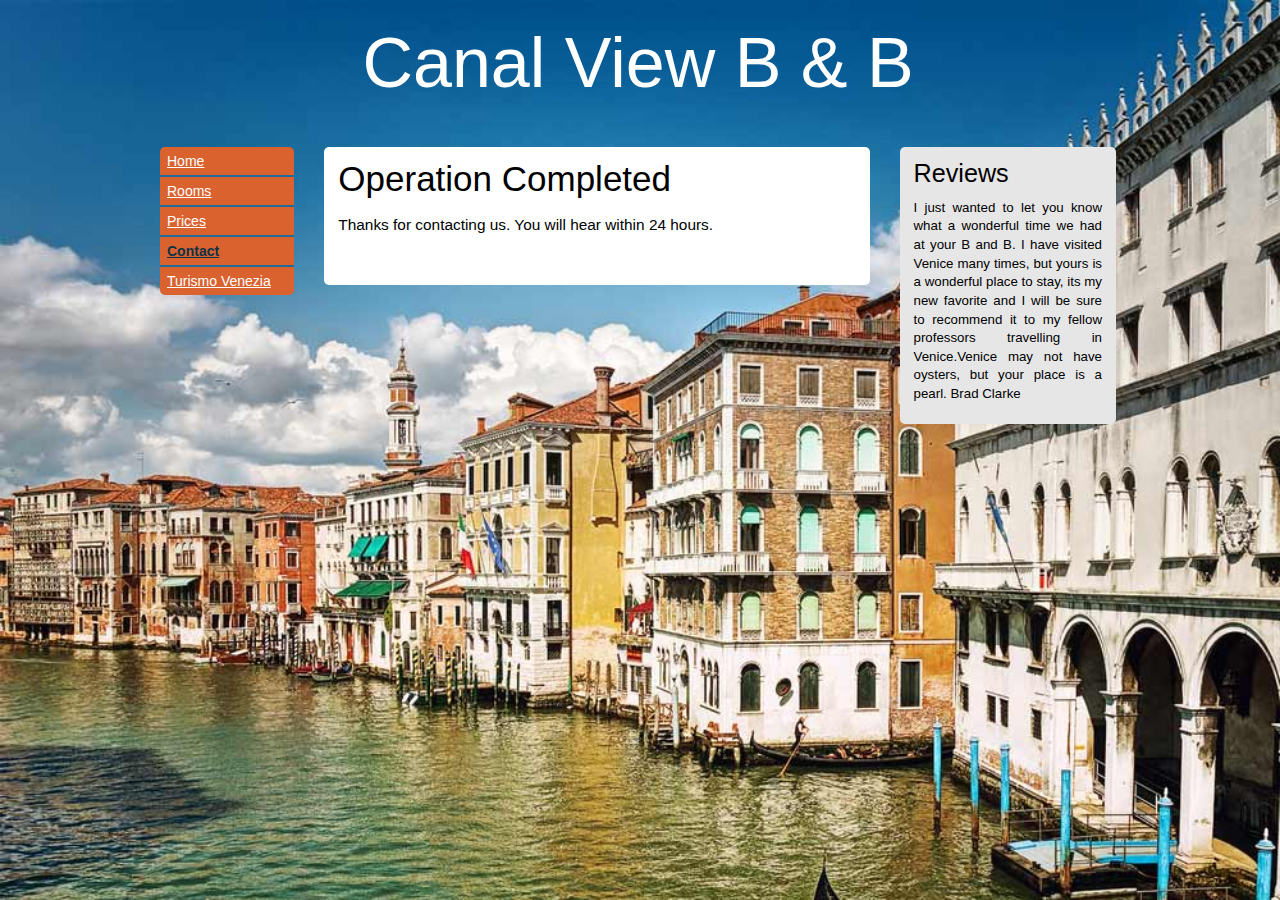
==== confirmation.html @ 327fb272 "added prices, contact, rooms page" ====
<!DOCTYPE html>
<html>
    <head>
        <title>Canal View B & B</title>
        <meta charset="utf-8"> 
        <link href="css/app.css" rel="stylesheet" type="text/css" />
        
        <!-- HTML5 Shiv for <ie9 -->
        <!--[if lt IE 9]>
            <script type="text/javascript" src="lib/js/html5shiv.js"></script>
            <script type="text/javascript" src="js/ie8.js"></script>
        <![endif]-->
    </head>
    <body>
        <div class="wrapper">
            <header class="row" role="banner">
                <h1 class="col-12">Canal View B &amp; B</h1>
            </header>
            <div class="row">
                <nav class="col-2" role="navigation">
                    <ul id="menu">
                        <li><a class="light" href="index.html">Home</a></li>
                        <li><a class="light" href="rooms.html">Rooms</a></li>
                        <li><a class="light" href="prices.html">Prices</a></li>
                        <li><a class="light current" href="contact.html">Contact</a></li>
                        <li><a class="light" href="http://en.turismovenezia.it/">Turismo Venezia</a></li>
                    </ul>
                </nav>

                <main class="col-7" role="main">
                    <div class="application contact" role="application">
                        <h2>Operation Completed</h2>
                        <p>Thanks for contacting us. You will hear within 24 hours.</p>
                    </div><!-- /application -->
                </main> <!-- /main -->

                <aside class="col-3" role="complementary">
                    <div class="aside">
                        <h3>Reviews</h3>
                        <p>I just wanted to let you know what a wonderful time we had at your B and B. I have visited Venice many times, but yours is a wonderful place to stay, its my new favorite and I will be sure to recommend it to my fellow professors travelling in Venice.Venice may not have oysters, but your place is a pearl. Brad Clarke</p>
                    </div>
                </aside>
            </div>
        </div>
        <script type="text/javascript" src="js/app.js"></script>
    </body>
</html>
---- css/app.css ----
/**
 * Eric Meyer's Reset CSS v2.0 (http://meyerweb.com/eric/tools/css/reset/)
 * http://cssreset.com
 */
html, body, div, span, applet, object, iframe,
h1, h2, h3, h4, h5, h6, p, blockquote, pre,
a, abbr, acronym, address, big, cite, code,
del, dfn, em, img, ins, kbd, q, s, samp,
small, strike, strong, sub, sup, tt, var,
b, u, i, center,
dl, dt, dd, ol, ul, li,
fieldset, form, label, legend,
table, caption, tbody, tfoot, thead, tr, th, td,
article, aside, canvas, details, embed,
figure, figcaption, footer, header, hgroup,
menu, nav, output, ruby, section, summary,
time, mark, audio, video {
  margin: 0;
  padding: 0;
  border: 0;
  font-size: 100%;
  font: inherit;
  vertical-align: baseline; }

/* HTML5 display-role reset for older browsers */
article, aside, details, figcaption, figure,
footer, header, hgroup, menu, nav, section {
  display: block; }

body {
  line-height: 1; }

ol, ul {
  list-style: none; }

blockquote, q {
  quotes: none; }

blockquote:before, blockquote:after,
q:before, q:after {
  content: '';
  content: none; }

table {
  border-collapse: collapse;
  border-spacing: 0; }

/* font size */
h1 {
  font-size: 5em; }

h2 {
  font-size: 2.5em; }

h3 {
  font-size: 1.8em; }

h4 {
  font-size: 1.4em; }

h1.small {
  font-size: 2.5em; }

h2.small {
  font-size: 1.7em; }

h3.small {
  font-size: 1.4em; }

h4.small {
  font-size: 1.1em; }

h1, h2, h3, h4 {
  margin-bottom: 0.5em; }

p {
  font-size: 1.1em;
  line-height: 1.4em;
  margin-bottom: 0.5em; }

em {
  font-weight: bold;
  font-size: 1.1em; }

a {
  text-decoration: underline;
  color: #b65930; }
  a:hover {
    color: #8e4525;
    text-decoration: none; }
  a.light {
    color: white; }
    a.light:hover {
      color: #e6e6e6; }

/** simple GRID system **/
/* float left / right */
.pull-left {
  float: left; }

.pull-right {
  float: right; }

.wrapper {
  margin-right: auto;
  margin-left: auto;
  padding-left: 15px;
  padding-right: 15px; }

.row {
  margin-left: -15px;
  margin-right: -15px; }
  .row:before, .row:after {
    content: " ";
    display: table; }
  .row:after {
    clear: both; }

.col-1, .col-2, .col-3, .col-4, .col-5, .col-6, .col-7, .col-8, .col-9, .col-10, .col-11, .col-12 {
  position: relative;
  min-height: 1px;
  padding-left: 15px;
  padding-right: 15px;
  float: left;
  box-sizing: border-box; }

.col-1 {
  width: 8.3%; }

.col-2 {
  width: 16.6%; }

.col-3 {
  width: 24.9%; }

.col-4 {
  width: 33.2%; }

.col-5 {
  width: 41.5%; }

.col-6 {
  width: 49.8%; }

.col-7 {
  width: 58.1%; }

.col-8 {
  width: 66.4%; }

.col-9 {
  width: 74.7%; }

.col-10 {
  width: 83%; }

.col-11 {
  width: 91.3%; }

.col-12 {
  width: 99.6%; }

/****
 *  form styling
 *
 *
 */
fieldset.date label {
  display: none; }

/**
 *  basic styling, does not include special handling for special sites
 *
 */
/* body styling */
body {
  background-image: url(../img/background.jpg);
  background-repeat: no-repeat;
  background-size: cover;
  font-family: "Lucida Sans Unicode", "Lucida Grande", sans-serif;
  font-size: 14px; }

/* wrapper to center content */
.wrapper {
  width: 960px;
  margin: 2em auto; }

/* row adoptions (each row should have a margin top) */
.row {
  margin-top: 1em; }

/* header */
header {
  text-align: center;
  color: #fff; }

/* menu */
nav ul {
  border-radius: 5px;
  background-color: #da622e; }
  nav ul li {
    line-height: 2em;
    padding: 0 0.5em;
    border-top: 2px solid #216b9a; }
    nav ul li:first-child {
      border-top: 0px; }
    nav ul li a {
      display: block;
      color: #fff; }
      nav ul li a:hover {
        color: #e6e6e6; }
      nav ul li a.current {
        color: #0f3146;
        font-weight: bold; }

/* promo */
.promo {
  background-color: #fff;
  border-radius: 5px;
  padding: 1em;
  margin-bottom: 1em; }
  .promo .promo-links {
    display: none; }

/* main application */
.application {
  background-color: #fff;
  border-radius: 5px;
  padding: 1em 1em 3em;
  /*** main application prices ***/ }
  .application.prices ul li {
    line-height: 2em; }

/* aside */
.aside {
  background-color: #e6e6e6;
  border-radius: 5px;
  padding: 1em; }
  .aside p {
    font-size: 0.95em;
    text-align: justify; }

/* ul with style */
ul.list-styled {
  list-style: disc;
  list-style-position: inside; }
  ul.list-styled li {
    line-height: 1.5em; }
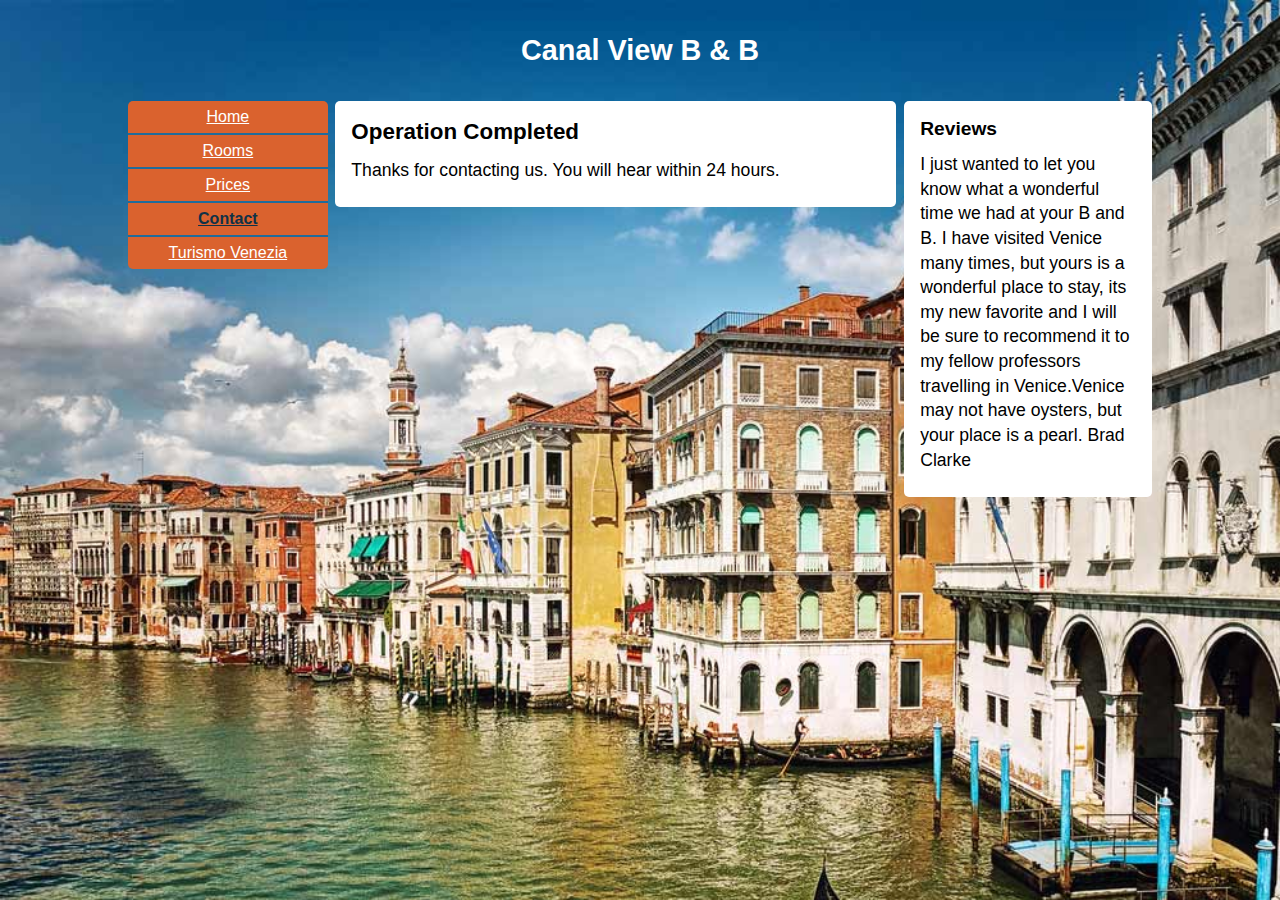
==== commit 6ca96f27: "added other pages" ====
--- a/confirmation.html
+++ b/confirmation.html
@@ -1,23 +1,26 @@
 <!DOCTYPE html>
 <html>
     <head>
-        <title>Canal View B & B</title>
         <meta charset="utf-8"> 
+        <title>Canal View B & B | Contact Confirmation</title>
+        <meta name="viewport" content="width=device-width,initial-scale=1" />
         <link href="css/app.css" rel="stylesheet" type="text/css" />
         
-        <!-- HTML5 Shiv for <ie9 -->
+        <!-- HTML5 Shiv, css3 media query polyfill, trim polyfill for < ie9 -->
         <!--[if lt IE 9]>
             <script type="text/javascript" src="lib/js/html5shiv.js"></script>
+            <script src="http://css3-mediaqueries-js.googlecode.com/svn/trunk/css3-mediaqueries.js"></script>
             <script type="text/javascript" src="js/ie8.js"></script>
         <![endif]-->
     </head>
     <body>
         <div class="wrapper">
-            <header class="row" role="banner">
-                <h1 class="col-12">Canal View B &amp; B</h1>
+            <header role="banner">
+                <h1>Canal View B &amp; B</h1>
             </header>
-            <div class="row">
-                <nav class="col-2" role="navigation">
+            <div class="subwrapper">
+                <nav role="navigation">
+                    <h2 class="sr-only">Menu</h2>
                     <ul id="menu">
                         <li><a class="light" href="index.html">Home</a></li>
                         <li><a class="light" href="rooms.html">Rooms</a></li>
@@ -27,20 +30,19 @@
                     </ul>
                 </nav>
 
-                <main class="col-7" role="main">
-                    <div class="application contact" role="application">
+                <main role="main">
+                    <section class="application contact">
                         <h2>Operation Completed</h2>
                         <p>Thanks for contacting us. You will hear within 24 hours.</p>
-                    </div><!-- /application -->
+                    </section><!-- /application -->
                 </main> <!-- /main -->
-
-                <aside class="col-3" role="complementary">
-                    <div class="aside">
-                        <h3>Reviews</h3>
-                        <p>I just wanted to let you know what a wonderful time we had at your B and B. I have visited Venice many times, but yours is a wonderful place to stay, its my new favorite and I will be sure to recommend it to my fellow professors travelling in Venice.Venice may not have oysters, but your place is a pearl. Brad Clarke</p>
-                    </div>
-                </aside>
-            </div>
+            </div> <!-- /subwrapper -->
+            <aside role="complementary">
+                <div class="aside">
+                    <h3>Reviews</h3>
+                    <p>I just wanted to let you know what a wonderful time we had at your B and B. I have visited Venice many times, but yours is a wonderful place to stay, its my new favorite and I will be sure to recommend it to my fellow professors travelling in Venice.Venice may not have oysters, but your place is a pearl. Brad Clarke</p>
+                </div>
+            </aside>
         </div>
         <script type="text/javascript" src="js/app.js"></script>
     </body>
--- a/css/app.css
+++ b/css/app.css
@@ -45,32 +45,37 @@
   border-collapse: collapse;
   border-spacing: 0; }
 
+div, aside, section, article, nav, main {
+  box-sizing: border-box;
+  -moz-box-sizing: border-box; }
+
+.pull-right {
+  float: right; }
+
+.pull-left {
+  float: left; }
+
 /* font size */
 h1 {
-  font-size: 5em; }
+  font-size: 180%; }
 
 h2 {
-  font-size: 2.5em; }
+  font-size: 140%; }
 
 h3 {
-  font-size: 1.8em; }
-
-h4 {
-  font-size: 1.4em; }
+  font-size: 120%; }
 
 h1.small {
-  font-size: 2.5em; }
+  font-size: 150%; }
 
 h2.small {
-  font-size: 1.7em; }
+  font-size: 120%; }
 
 h3.small {
-  font-size: 1.4em; }
-
-h4.small {
-  font-size: 1.1em; }
-
-h1, h2, h3, h4 {
+  font-size: 110%; }
+
+h1, h2, h3 {
+  font-weight: bold;
   margin-bottom: 0.5em; }
 
 p {
@@ -82,112 +87,43 @@
   font-weight: bold;
   font-size: 1.1em; }
 
+/* class for screenreaders only 
+ * => inspired from bs3
+ */
+.sr-only {
+  position: absolute;
+  width: 1px;
+  height: 1px;
+  margin: -1px;
+  padding: 0;
+  overflow: hidden;
+  clip: rect(0, 0, 0, 0);
+  border: 0; }
+
 a {
   text-decoration: underline;
   color: #b65930; }
-  a:hover {
+  a:hover, a:focus, a:active {
     color: #8e4525;
     text-decoration: none; }
   a.light {
     color: white; }
-    a.light:hover {
+    a.light:hover, a.light:focus, a.light:active {
       color: #e6e6e6; }
-
-/** simple GRID system **/
-/* float left / right */
-.pull-left {
-  float: left; }
-
-.pull-right {
-  float: right; }
-
-.wrapper {
-  margin-right: auto;
-  margin-left: auto;
-  padding-left: 15px;
-  padding-right: 15px; }
-
-.row {
-  margin-left: -15px;
-  margin-right: -15px; }
-  .row:before, .row:after {
-    content: " ";
-    display: table; }
-  .row:after {
-    clear: both; }
-
-.col-1, .col-2, .col-3, .col-4, .col-5, .col-6, .col-7, .col-8, .col-9, .col-10, .col-11, .col-12 {
-  position: relative;
-  min-height: 1px;
-  padding-left: 15px;
-  padding-right: 15px;
-  float: left;
-  box-sizing: border-box; }
-
-.col-1 {
-  width: 8.3%; }
-
-.col-2 {
-  width: 16.6%; }
-
-.col-3 {
-  width: 24.9%; }
-
-.col-4 {
-  width: 33.2%; }
-
-.col-5 {
-  width: 41.5%; }
-
-.col-6 {
-  width: 49.8%; }
-
-.col-7 {
-  width: 58.1%; }
-
-.col-8 {
-  width: 66.4%; }
-
-.col-9 {
-  width: 74.7%; }
-
-.col-10 {
-  width: 83%; }
-
-.col-11 {
-  width: 91.3%; }
-
-.col-12 {
-  width: 99.6%; }
-
-/****
- *  form styling
- *
- *
- */
-fieldset.date label {
-  display: none; }
-
-/**
- *  basic styling, does not include special handling for special sites
- *
- */
+  a.special {
+    color: #922d01; }
+    a.special:hover, a.special:focus, a.special:active {
+      color: #5f1d01; }
+
 /* body styling */
 body {
   background-image: url(../img/background.jpg);
   background-repeat: no-repeat;
   background-size: cover;
-  font-family: "Lucida Sans Unicode", "Lucida Grande", sans-serif;
-  font-size: 14px; }
-
-/* wrapper to center content */
+  font: 100%/1.3 "Lucida Sans Unicode", "Lucida Grande", sans-serif; }
+
 .wrapper {
-  width: 960px;
-  margin: 2em auto; }
-
-/* row adoptions (each row should have a margin top) */
-.row {
-  margin-top: 1em; }
+  margin: 1em 0.5em 3em; }
 
 /* header */
 header {
@@ -197,7 +133,9 @@
 /* menu */
 nav ul {
   border-radius: 5px;
-  background-color: #da622e; }
+  background-color: #da622e;
+  text-align: center;
+  margin: 0 0 2em; }
   nav ul li {
     line-height: 2em;
     padding: 0 0.5em;
@@ -213,36 +151,56 @@
         color: #0f3146;
         font-weight: bold; }
 
-/* promo */
-.promo {
+/* section styling */
+section, aside {
   background-color: #fff;
   border-radius: 5px;
-  padding: 1em;
-  margin-bottom: 1em; }
-  .promo .promo-links {
-    display: none; }
-
-/* main application */
-.application {
-  background-color: #fff;
-  border-radius: 5px;
-  padding: 1em 1em 3em;
-  /*** main application prices ***/ }
-  .application.prices ul li {
-    line-height: 2em; }
-
-/* aside */
-.aside {
-  background-color: #e6e6e6;
-  border-radius: 5px;
-  padding: 1em; }
-  .aside p {
-    font-size: 0.95em;
+  padding: 1em 1em;
+  margin: 0 0 2em;
+  /* promo styling */
+  /* prices styling */ }
+  section.promo, aside.promo {
     text-align: justify; }
-
-/* ul with style */
-ul.list-styled {
-  list-style: disc;
-  list-style-position: inside; }
-  ul.list-styled li {
+    section.promo .promo-links, aside.promo .promo-links {
+      display: none; }
+    section.promo.teaser #promo-info, aside.promo.teaser #promo-info {
+      display: none; }
+    section.promo.info #promo-teaser, aside.promo.info #promo-teaser {
+      display: none; }
+  section.prices dl, aside.prices dl {
     line-height: 1.5em; }
+    section.prices dl dt, aside.prices dl dt {
+      margin-top: 0.5em; }
+    section.prices dl dd, aside.prices dl dd {
+      padding-left: 2em; }
+
+@media all and (min-width: 37em) {
+  /** 2 and 3 col layout **/
+  header {
+    margin: 2em 0; }
+
+  nav {
+    width: 26%;
+    float: left; }
+
+  main, aside {
+    margin-left: 27%; }
+
+  section.prices dl {
+    margin: 0 auto;
+    width: 80%; } }
+@media all and (min-width: 50em) {
+  .subwrapper {
+    float: left;
+    width: 75%; }
+
+  aside {
+    margin-left: 75.8%; } }
+@media all and (min-width: 75em) {
+  /*
+   *  fix width on big screen
+   */
+  .wrapper {
+    width: 80%;
+    max-width: 85em;
+    margin: 0 auto; } }
